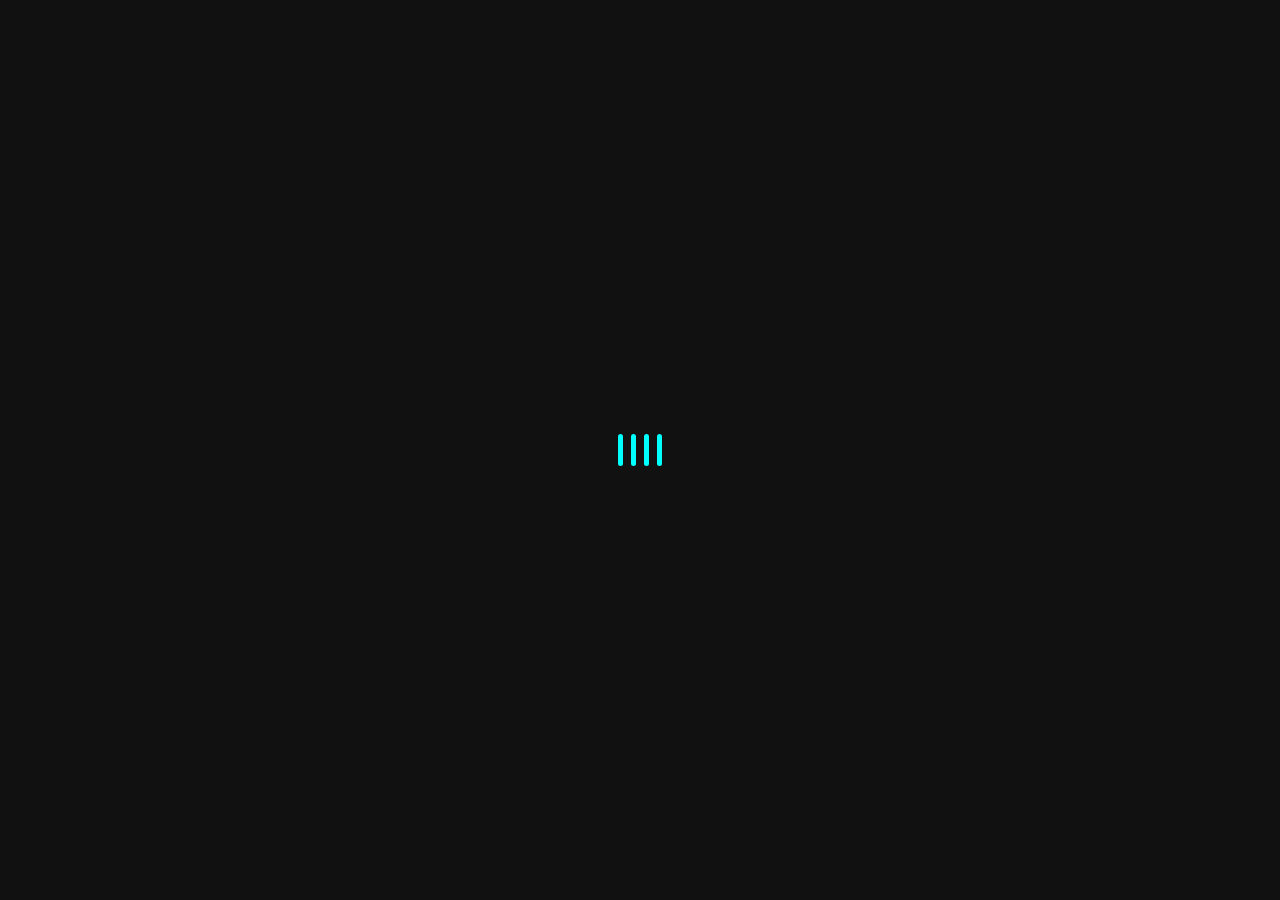
==== index.html @ 69e91d28 "Add files via upload" ====
<!DOCTYPE html>
<html lang="en">
<head>
    <meta charset="UTF-8">
    <meta name="viewport" content="width=device-width, initial-scale=1.0">
     <link rel="shortcut icon" href="images/favicon.png" type="image/x-icon">
    <title>Home Page</title>
    <link rel="stylesheet" href="https://cdnjs.cloudflare.com/ajax/libs/font-awesome/6.5.1/css/all.min.css" integrity="sha512-DTOQO9RWCH3ppGqcWaEA1BIZOC6xxalwEsw9c2QQeAIftl+Vegovlnee1c9QX4TctnWMn13TZye+giMm8e2LwA==" crossorigin="anonymous" referrerpolicy="no-referrer" />
    <link rel="stylesheet" href="style.css">
</head>
<body id="body" >

    <!-- loader -->
    <div class="loader_box">
        <div class="loader A"></div>
        <div class="loader B"></div>
        <div class="loader C"></div>
        <div class="loader D"></div>
    </div>
    

    <div class="main" >
        
        <!-- Navigate & color changer & day and night mode  -->
        <!-- START's HERE -->
        <div class="gear_nav_day">
            <div class="color_changer">
                <i class="fa-solid fa-gear">  </i> 
            </div>
            <div class="color_selector" >
                <p>Color Switcher <i class="fa-solid fa-xmark" id="cross"></i></p>
                <div class="colors" >
                    <i class="fa-solid fa-droplet" style="color: red;" id="red"></i>
                    <i class="fa-solid fa-droplet" style="color: royalblue;" id="royalblue"></i>
                    <i class="fa-solid fa-droplet" style="color: #4d994d;" id="#4d994d"></i>
                    <i class="fa-solid fa-droplet" style="color: #1abeff" id="#1abeff"></i>
                    <i class="fa-solid fa-droplet" style="color: orange;" id="orange"></i>
                    <i class="fa-solid fa-droplet" style="color: green;" id="green"></i>
                    <i class="fa-solid fa-droplet" style="color: #ff5900;" id="#ff5900"></i>
                    <i class="fa-solid fa-droplet" style="color: #ff2ff8;" id="#ff2ff8"></i>
                </div>
            </div>
            
            <div class="side">
                <div class="light_dark_mode" id="color_changer_effect">
                    <div class="dark">
                        <span class="mode_text">Dark</span>
                        <i class="fa-solid fa-toggle-on"></i>
                    </div>
                    <div class="light">
                        <span class="mode_text" >Light</span>
                        <i class="fa-solid fa-toggle-off"></i>
                    </div>
                </div>

                <div class="main_container_bio_nav" >

                    <div class="box same active" id="color_changer_effect" onclick="openCity(event,'home_Tab')"> 
                      <div class="a"> Home</div>
                      <div class="b"><i class="fa-solid fa-house" ></i> </div>
                    </div>

                    <div class="box same" id="color_changer_effect" onclick="openCity(event,'about_Tab')"> 
                        <div class="a">About_Me</div>
                        <div class="b"><i class="fa-solid fa-user"></i></div>
                    </div>

                    <div class="box same" id="color_changer_effect" onclick="openCity(event,'education_Tab')" >
                        <div class="a" >Education</div>
                        <div class="b"><i class="fa-solid fa-graduation-cap"></i></div>
                    </div>

                    <div class="box same" id="color_changer_effect" onclick="openCity(event,'project_Tab')">
                        <div class="a" >Project</div>
                        <div class="b"><i class="fa-solid fa-suitcase"></i></div>
                    </div>

                    <div class="box same" id="color_changer_effect" onclick="openCity(event,'conatct_Tab')">
                        <div class="a" >Contact</div>
                        <div class="b"><i class="fa-regular fa-id-badge"></i></div>
                    </div>

                </div>
            </div>
       </div>
        <!-- End's HERE-->


        <!-- Home page START HERE -->
        <div class="home_page Tab" id="home_Tab">
            <div class="home_container">

                <div class="home_container_photo_border" id="color_changer_effect"> 
                </div>
    
                <div class="home_container_photo">
                    <img src=""  class="images">
                </div>
    
                <div class="home_container_bio">
                    <div class="home_container_bio-text">
                        <p class="p1">Hi <img src="images/hello.jpg" class="hello">,</p> 
                        <span class="name">i'm <span class="name1" id="color_changer_effect_text"> Md Karamat Ali</span>,</span>
                        <p class="p2"> Front-end Developer
                        </p> 
                        <br>
                        <div class="links">
                          <a href="https://www.linkedin.com/in/connectkaramat/" target="_blank"> <i class="fa-brands fa-linkedin"></i></a>
                           
                            <a href="mailto:mdkaramat111@gmail.com" target="_blank"><i class="fa-solid fa-envelope"></i></a>
                            
                            <a href="https://github.com/MdKaramatAli" target="_blank"><i class="fa-brands fa-github"></i></a>
                        </div>
                    </div> 
                </div>    
            </div>
        </div>
        <!-- Home page end's here -->

        <!-- About page START HERE -->

        <div class="About_container Tab"  id="about_Tab">
                
            <div class="inner">
                <div class="resume_inner">Resume</div>
            </div>
            <div class="upper">
                <div class="resume_upper">
                    <p>About <span id="color_changer_effect_text" class="upper_me">Me</span></p>
                </div>
            </div>

           <div class="right_side">
                <div class="photo"> 
                    <img src="images/dark.jpg" alt="">
                </div>

                <div class="about">
                    <p class="p12">About Me </p>
                   
                    <p class="p22"> Hello! Interestingly, I have been a student of Maths in my high school and got introduced to programming in my first year at <span id="color_changer_effect_text" class="upper_me"> Asansol Engineering College.</span>  My interest in coding started back in 2022 during second year of B.tech. Since then, I started learning programming languages & solving problems based on data structure and algorithms. Most importantly <span id="color_changer_effect_text" class="upper_me"> I'm a Problem Solver.</span> 
                        <br>
                        <br>
                    Today, I'm currently pursuing my Bachelors in Information technology <span id="color_changer_effect_text" class="upper_me"> (2021-2025)</span> with <span id="color_changer_effect_text" class="upper_me"> 7.8 GPA aggregate.</span> 
                        
                    Also I've knowledge of Web Development and created some projects on that using HTML, CSS, Javascript and some other cool libraries and frameworks.
                    </p>

                     <!-- cv -->
                    <button class="cv">
                        <a href="https://drive.google.com/file/d/1MH2VeurJg27XdbKVqut6qJffknn7paJu/view?usp=sharing" target="_blank"> Resume </a>
                    </button>
                </div>
           </div>
        </div>  
        <!-- About page end's HERE -->


        <!-- Education PAGE Start here  -->
        <div class="Education_page Tab"  id="education_Tab">
            <div class="education_section">

                <div class="education_section_heading">
                    Education
                </div>

                <div class="education_section_box   Left_to_right " >
                    <div class="box icon" id="color_changer_effect">
                        <i class="fa-solid fa-graduation-cap" ></i>
                    </div>
                
                    <div class="education_year">2021-2025</div>
                    <div class="degree_and_college">
                        <div class="degree_name">Bachelor Degree <span class="gap">-</span></div>
                        <div class="college_name" id="color_changer_effect_text">Asansol Engineering College</div>
                    </div>
                    <div class="education_details">
                        Bachelor in Information Technology
                    </div>
                </div>

                <div class="education_section_box right_to_left">
                    <div class="box icon" id="color_changer_effect">
                        <i class="fa-solid fa-graduation-cap" ></i>
                    </div>
                
                    <div class="education_year">2020</div>
                    <div class="degree_and_college">
                        <div class="degree_name">Higher secondary <span class="gap">-</span></div>
                        <div class="college_name" id="color_changer_effect_text">Asansol North Point School</div>
                    </div>
                </div>

                <div class="education_section_box Left_to_right">
                    <div class="box icon" id="color_changer_effect">
                        <i class="fa-solid fa-graduation-cap" ></i>
                    </div>
                
                    <div class="education_year">2018</div>
                    <div class="degree_and_college">
                        <div class="degree_name">Secondary education <span class="gap">-</span></div>
                        <div class="college_name" id="color_changer_effect_text">St.Thomas High School</div>
                    </div>
                </div>
            </div>

            <div class="break_line" id="color_changer_effect"></div>

            <!-- // skills Section -->
            <div class="skills">

                <div class="skills_head" > My Skills</div>

                <div class="skills_section">

                    <div class="skills_section_box" id="color_changer_effect_border">
                        <div class="skills_section_box_img">
                            <i class="fa-brands fa-html5"></i>
                        </div>
                        <div class="skills_section_box_text">
                            HTML
                        </div>
                    </div>

                    <div class="skills_section_box" id="color_changer_effect_border">
                        <div class="skills_section_box_img">
                            <i class="fa-brands fa-css3-alt"></i>
                        </div>
                        <div class="skills_section_box_text">
                            CSS
                        </div>
                    </div>

                    <div class="skills_section_box" id="color_changer_effect_border">
                        <div class="skills_section_box_img">
                            <i class="fa-brands fa-square-js"></i>
                        </div>
                        <div class="skills_section_box_text">
                            Javascript
                        </div>
                    </div>

                    <div class="skills_section_box" id="color_changer_effect_border">
                        <div class="skills_section_box_img">
                            <i class="fa-brands fa-react"></i>
                        </div>
                        <div class="skills_section_box_text">
                            react
                        </div>
                    </div>

                    <div class="skills_section_box" id="color_changer_effect_border">
                        <div class="skills_section_box_img">
                            <i class="fa-solid fa-database"></i>
                        </div>
                        <div class="skills_section_box_text">
                            MYsql
                        </div>
                    </div>
                    
                    <div class="skills_section_box" id="color_changer_effect_border">
                        <div class="skills_section_box_img">
                            <i class="fa-brands fa-linux"></i>
                        </div>
                        <div class="skills_section_box_text">
                            linux
                        </div>
                    </div>

                    <div class="skills_section_box" id="color_changer_effect_border">
                        <div class="skills_section_box_img">

                        </div>
                        <div class="skills_section_box_text">
                            c++
                        </div>
                    </div>

                    <div class="skills_section_box" id="color_changer_effect_border">
                        <div class="skills_section_box_img">

                        </div>
                        <div class="skills_section_box_text">
                            Java
                        </div>
                    </div>
                
                </div>
            </div>
        </div>
        <!-- Education PAGE end here  -->

        <!-- Project Page Start here   -->
        <div class="project_page Tab"  id="project_Tab">
            <div class="About_container">
                <div class="inner">
                    <div class="resume_inner">Work</div>
                </div>
                <div class="upper">
                    <div class="resume_upper">
                        <p> Project</p>
                    </div>
                </div>
            </div>

            <div class="Project_Section">

                <div class="Project_main_Section">

                    <div class="project" id="color_changer_effect_box_shadow">

                        <div class="project_img"><img src="images/Weather App.png" alt=""></div>
                        
                        <div class="project_img_text">Weather App</div>

                        <div class="text">
                            <a href="https://weather-app-lac-sigma.vercel.app/" target="_blank">
                                <i class="fa-solid fa-globe"></i>
                            </a>
                            <a href="https://github.com/MdKaramatAli/weather-App/tree/main"  target="_blank">
                                <i class="fa-regular fa-file-code"></i>
                            </a>        
                        </div>
                    </div>

                    <div class="project" id="color_changer_effect_box_shadow">

                        <div class="project_img"><img src="images/tic-tak.png" alt=""></div>
                        
                        <div class="project_img_text">Tic Tak Toe</div>

                        <div class="text">
                            <a href="https://tic-tac-toe-beta-rouge.vercel.app/" target="_blank">
                                <i class="fa-solid fa-globe"></i>
                            </a>
                            <a href="https://github.com/MdKaramatAli/Tic_Tac_Toe"  target="_blank">
                                <i class="fa-regular fa-file-code"></i>
                            </a>        
                        </div>
                    </div>

                    <div class="project" id="color_changer_effect_box_shadow">

                        <div class="project_img"><img src="images/cal.png" alt=""></div>
                        <div class="project_img_text">Basic Calculator</div>

                        <div class="text">
                            <a href="https://basic-calculator-livid.vercel.app/" target="_blank">
                                <i class="fa-solid fa-globe"></i>
                            </a>
                            <a href="https://github.com/MdKaramatAli/Basic-Calculator.git"  target="_blank">
                                <i class="fa-regular fa-file-code"></i>
                            </a>        
                        </div>
                    </div>

                    <div class="project" id="color_changer_effect_box_shadow">

                        <div class="project_img"><img src="images/insta_story.png" alt=""></div>
                        <div class="project_img_text">Instagram Story</div>

                        <div class="text">
                            <a href="https://insta-story-orpin.vercel.app//" target="_blank">
                                <i class="fa-solid fa-globe"></i>
                            </a>
                            <a href="https://github.com/MdKaramatAli/Insta_story.git"  target="_blank">
                                <i class="fa-regular fa-file-code"></i>
                            </a>        
                        </div>
                    </div>
                
                    <div class="project" id="color_changer_effect_box_shadow">

                        <div class="project_img"><img src="images/bubble.png" alt=""></div>
                        <div class="project_img_text">Bubble game</div>

                        <div class="text">
                            <a href="https://bubble-game-brown.vercel.app/" target="_blank">
                                <i class="fa-solid fa-globe"></i>
                            </a>
                            <a href="https://github.com/MdKaramatAli/Bubble_game.git" target="_blank">
                                <i class="fa-regular fa-file-code"></i>
                            </a>        
                        </div>
                    </div>
                    
                    <div class="project" id="color_changer_effect_box_shadow">

                        <div class="project_img"><img src="images/netflix.png" alt=""></div>
                        <div class="project_img_text">Netflix UI clone</div>
                        <div class="text">
                        
                            <a href="https://netflix-clone-liart-delta.vercel.app/" target="_blank">
                                <i class="fa-solid fa-globe"></i>
                            </a>
                            <a href="https://github.com/MdKaramatAli/Netflix_clone.git"  target="_blank">
                                <i class="fa-regular fa-file-code"></i>
                            </a>        
                        </div>
                    </div>
                
                </div>
            </div>
        </div>
        <!-- Project Page end here   -->

        <!--  Contact Page Start here   -->
       <div class="conatct_page Tab"  id="conatct_Tab">
            <div class="About_container">
                <div class="upper">
                    <p> Contact </p>
                </div>
            </div>
            
            <div class="contact_section"> </div>
       </div>
       <!--  Contact Page end here   -->



    </div>

    
</body>
</html>
<script src="script.js">
</script>
---- style.css ----
*{
    margin: 0;
    padding: 0;
    box-sizing: border-box;
    font-family: Arial, Helvetica, sans-serif;
}
body, html{
    width: 100%;
    height: 100vh;
}

::-webkit-scrollbar{
    display: none;
}

/*  start hear */
/* per loader */
.loader_box{
    width: 100%;
    height: 100%;
    background-color: inherit;
    display: flex;
    justify-content: center;
    align-items: center;
    gap: .5rem;
    position: fixed;
    z-index: 1000;
    top: 50%;
    left: 50%;
    transform: translate(-50%,-50%);
}

.loader {
    width: .3rem;
    height: 2rem;
    border-radius: 3rem;
    background-color: Aqua;
}
.A{
    animation: load linear infinite .5s ;
}
.B{
    animation: load  linear infinite .7s;
}
.C{
    animation: load  linear infinite  .9s ;
}
.D{
    animation: load  linear infinite 1.2s;
}
@keyframes load {
    0%{
        transform: scaleY(0);
    }
    50%{
        transform: scaleY(1);
    }
    100%{
        transform: scale(.1);
    }
}

/*  Navigate & color changer & day and night mode */

.gear_nav_day{
    position: absolute;
    z-index: 1000;
}
/* gear */
.fa-gear{
    color: #000;
    animation: rotate 2s linear infinite ;
}
@keyframes rotate {
    100%{
        transform: rotate(1turn);
    }
}
/* color sector */
.color_selector {
    width: 180px;
    height: auto;
    background-color: #fff;
    padding:  0rem 1rem;
    position: fixed;
    top: 28%;
    left: 0%;
    display: none;
}
.color_selector p{
    color: #000;
    font-size: 1.1rem;
    padding: .8rem 0;
}
.color_selector i {
    font-size: 1.7rem;
    padding: 0 .8rem .5rem 0;
    cursor: pointer;
}
#cross {
    color: black;
    padding: .3rem;
    font-size: 1.2rem;
    margin-left: .2rem;
    background-color: whitesmoke;
    cursor: pointer;
}

/* dark and light mode */
.light{
   display: none;
}
.light_dark_mode i {
    padding: 0 .2rem ;
    font-size: 1.3rem;
    color: #fff;    
}  
/* nav barr */
.box .a{
    font-size: 1.2rem;
    text-decoration: none;
    color: #fff;
}
.box .b{
    color: #fff;
    font-size: 1.2rem;
} 
.active {
    border: .24rem solid #fff ;
}
/* end's here */

/* Main  */
.main{
    display: none;
}
img{
    width: 100%;
    height: 100%;
}

/* Home_page Start  */
/* links */
.hello {
    animation: hello  3s  infinite linear;
  
}
@keyframes hello {
    0%{
       transform: rotate(0deg);
    }
    25%{
        transform: rotate(-15deg);
    }
    50% {
        transform: rotate(0deg);
    }
    75% {
        transform: rotate(15deg);
    }
    100% {
        transform: rotate(0deg);
    }
}
.links i {
    background-color: #999;
    padding: .8rem ;
    margin-right:  1.5rem;
    border-radius: 50%;
    font-size: 1.8rem;
    color:black
}
.links i:hover {
    background-color: orange;
    cursor: pointer;
}
/* Home_page end  */


/* About_page Start  */
.About_container {
    position: relative;
    width: 100%;
}
.photo {
    width: 22rem;
    height: 23rem;
    margin: 1rem 3rem;
    border-radius: 1.1rem;
    overflow: hidden;
    position: relative;
    box-shadow: 0 0 1rem #000;
}  
.about.p_1{
    text-transform: capitalize;
    font-size: 1.8rem;
    text-decoration: underline;
    padding: .8rem 0;
}
/* CV */
.cv {
    border: 5px solid transparent;
    background: linear-gradient(rgb(188, 202, 220), rgb(209, 199, 199)) padding-box, linear-gradient(to right, rgb(22, 108, 237), rgb(173, 79, 220)) border-box;
    border-radius: 3rem;
    padding: .8rem 2.5rem;
    margin: 2rem auto;
    display: flex;
}
.cv a {
    font-size: 1.6rem;
    text-decoration: none;
    color: #000;
    font-weight: 600;
}
.cv:hover {
    background: linear-gradient(rgb(188, 202, 220), rgb(209, 199, 199)) padding-box, linear-gradient(to left, rgb(22, 108, 237), rgb(173, 79, 220)) border-box;
}
/* About Page End  */


/* Education Page Start here  */
.break_line{
    width: 100%;
    height: .1rem;
    background-color: orange;
}
.skills_section :hover{
    transform: scale(1.1);
    transition: .3s;
}
/* Education Page end here  */

/* Project Page Start here  */
   .project:hover{
    .project_img, .project_img_text{
    
        display: none;
    }
    .text{
        display: flex;
        justify-content: space-evenly;
        align-items: center;
        background-color: rgba(255, 166, 0, 0.8);
        font-size: 2rem;
    }
    i{
        color: initial;
    }
}
.project_img {
    width: 100%;
    height: 90%;
}
.text {
    height: 100%;
    display: none;
}
.project {
    box-shadow: 0 0 10px orange;
    position: relative;
}
.project_img_text {
    position: absolute;
    background-color: #555;
    width: 100%;
    bottom: 0%;
    padding: .2rem 1rem;
    text-align:center;
    font-size: 1.2rem;
    font-weight: 600;
}
/* Project Page end here  */

/* Contact Page Start here  */

/* Contact Page end here  */




#about_Tab, #education_Tab, #project_Tab, #conatct_Tab {
    display: none;
} 

@media screen and (min-width: 1025px) {
    /* this is nav, day & night, colors */
    /* start here */

    /* gear */
    .color_changer {
        font-size: 1.6rem;
        position: fixed;
        top: 30%;
        left: -1%;
        color: black;
        background-color: #fff;
        padding: 1rem;
        padding-left: 1.3rem; 
        border-top-right-radius: 1rem;
        border-bottom-right-radius: 1rem; 
        cursor: pointer;  
        z-index: 10;
    }
    /* day and night mode */
    .light_dark_mode{
        position: fixed;
        top: 4%;
        right: 3%;
        cursor: pointer;
        padding: .5rem;
        border-radius:  1rem  3rem;
        background-color: inherit;
        background-color: orange;
    }
    .mode_text{
        font-size: 1rem;
        color: #fff;
    } 
    /* NAV Bar */
    .main_container_bio_nav {
        width: 8rem;
        display: flex;
        align-items:end;
        flex-direction:  column;
        position: fixed;
        top: 28%;
        right: 3%;
        gap: 2rem;
    }
    .box {
        width: 3rem;
        height: 3rem;
        background-color:orange;
        border-radius: 3rem;
        display: flex;
        justify-content: center;
        align-items: center;
    }
    .box .a {
        display: none;
    }
    .main_container_bio_nav .box:hover{
        width: 8rem;
        border-radius: 30px;
        cursor: pointer;
        overflow: hidden;
        transition: .8s ;
        justify-content:space-evenly;
        .box,.a{
            display: block;
            transition-delay: 1s ;
        }
    } 
    /* Ends here */
     
    

    /* HoME PAGE START- HERE */
    .home_container{
        height:100vh;
        width: 100%;
        background-color: transparent;
        display: flex;
        justify-content: space-between;
        align-items: center;
        position: relative;
    }
    .home_container_photo_border {
        width: 18rem;
        height: 100%;
        position: absolute;
        display: flex;
        justify-content: center;
        align-items: center;
        background-color: orange;
    }
    .home_container_photo {
        width:  25rem;
        height: 25rem;
        margin-left: 5rem;
        border-radius: 50%;
        overflow: hidden;
        position: relative;
        box-shadow: 0 0 1rem #000;
    }
    .home_container_bio{
       width: 65%;
        height: 90%;
        text-transform: capitalize;
        display: flex;
        justify-content: center;
        align-items: center;
    } 
    .home_container_bio-text  {
        margin-right: 8rem;
        padding: 0 2rem ;
        font-weight: 600;
    }
    .p1{
        font-size: 2.5rem;
        line-height: 4rem;
    }
    .hello {
        width: 3rem;
        height: 3rem;
        margin: 0 .3rem -.4rem;
    }
    .name{
        font-size: 3.2rem;
        line-height: 4rem;
    }
    .name1{
        color: orange;
        font-weight: 600;
    }
    .p2{
        font-size: 2rem;
        font-weight: 600;
        text-transform: none;
        line-height: 4rem;
    }
    /* HoME PAGE END- HERE */

    /* About PAGE Start HERE */
   
    .inner{
        width: 100%;
        display: flex;
        justify-content: center;
        align-items: center;
        top: .8rem;
    }
    .resume_inner{
        font-size: 6rem;
        font-weight: 900;
        text-transform: uppercase;
        padding: 2rem 0;
        opacity: .12;
        letter-spacing: .3rem;
    }
    .upper{
        position: absolute;
        width: 100%;
        display: flex;
        justify-content: center;
        top: 4rem;
        letter-spacing: .2rem;
    }
    .upper p{
        font-size: 3.2rem;
        font-weight: 900;
        text-transform: uppercase;
    }
    .upper_me{
        color: orange;
    }

    .right_side {
        display: flex;
        justify-content:center;
        align-items: center;
    }
    .about{
        width: 48%;
        margin: auto 1.5rem;
        padding: 5rem 0 0;
    }
    .p12 {
        font-size: 1.8rem;
        text-decoration:  solid underline;
        margin: 1rem auto;
        line-height: 1.8rem;
    }
    .p22 {
        font-size: 1.2rem;
        line-height: 1.8rem;
    }
    /* About PAGE END HERE */


    /* Education PAGE Start here */
    .education_section_heading{
        font-size: 3.2rem;
        font-weight: 700;
        text-align: center;
        text-transform: uppercase;
        margin: 3rem auto 5rem;
    }
    .education_section_box{
        border-left: .2rem solid rgb(243, 221, 221);
        width: 50%;
        font-weight: 600;
        margin: 5rem auto;
        position: relative;
        padding-left: 3rem;
        line-height: 1.5rem;
    }
    .icon{
        position: absolute;
        top: -1.8rem;
        left: -1.5rem;
    }
    .education_year{
        padding: .1rem 1.2rem;
        position: absolute;
        border-radius: 3rem;
        background-color: #0992e8;
        display: inline-block;
        margin-top: -1rem;
        font-size: 1.1rem;
    }
    .degree_and_college{
        display: flex;
        padding-top: 1.2rem;
    }
    .degree_name{
        font-size: 1.2rem;
        font-weight: 700;
    }
    .gap{
        padding: 0rem  .5rem ;
    }
    .college_name{
        font-size: 1.1rem;
        font-weight: 600;
    }
    .education_details{
        font: 1rem;
        font-weight: 500;
        padding: .5rem 0 ;
    }


    /* Skills_section  */

    .skills{
        padding: 0 0 5rem;
    }
    .skills_head{
        font-size: 3rem;
        font-weight: 600;
        text-transform: capitalize;
        margin: 3rem  auto;
        text-align: center;
    }
    .skills_section{
        max-width: 62rem;
        padding: 1.5rem  5rem;
        margin: auto ;
        display: grid;
        grid-template-columns: repeat(2,1fr);
    }
    .skills_section_box{
        max-width: 22rem;
        height: 3rem;
        border-bottom: 4px solid orange;
        display: flex;
        justify-content: center;
        align-items: center;
        margin-bottom: 1rem;
        font-size: 1.1rem;
        font-weight: 600;
        text-transform: uppercase;
    } 
    .skills_section_box i{
        font-size: 1.4rem;
        padding-right: .5rem;
    }
    /* Education PAGE end here */

    /* Project Page Start here  */
        /* Project_section */
    .input-field {
        width: 80%;
        padding: .5rem .8rem;
        font-size: 1.1;
        margin: 2rem auto;
        border: none;
        border-bottom: 3px solid #000;
        color: #000;
        font-size: 1rem;
    }

    .Project_Section{
        padding-bottom: 5rem;
    }
    .Project_tag{
        text-align: center;
        text-transform:capitalize;
        font-size: 1.5rem;
        padding-bottom: 3rem ;
    }
    .Project_main_Section{
        width: 60rem;
        margin:  auto;
        display: grid;
        grid-template-columns: repeat(3,1fr);
        gap: .5rem;
    }
    .project{
        width: 19rem;
        height: 12rem;
        background-color: rgba(255, 0, 0, 0.6);
        margin: .8rem auto;
        border-radius: 1rem;
        overflow: hidden;
    }
    /* Project Page end here  */ 
    

    /* Contact Page Start here  */

    /* Contact Page end here  */
}



@media screen and (max-width: 1024px) {
    /* this is nav, day & night, colors */

    /* start here */
    /* gear */
    .color_changer {
        font-size: 1.6rem;
        position: fixed;
        top: 30%;
        left: -1%;
        color: black;
        background-color: #fff;
        padding: 1rem;
        padding-left: 1.1rem;
        border-top-right-radius: 1rem;
        border-bottom-right-radius: 1rem; 
        cursor: pointer;  
        z-index: 10;
    }
    .side {
        background-color: #333;
        width:100%;
        position: fixed;
        top: 0%;
        padding: 2.2rem 0;
    }
    /* day & night  */
    .light_dark_mode{
        position: fixed;
        top: 1.2rem;
        right: 3%;
        cursor: pointer;
        padding: .5rem;
        border-radius:  1rem  3rem;
        background-color: inherit;
        background-color: orange;
    }
    .mode_text{
        font-size: 1rem;
        color: #fff;
    } 
    /* NAV Bar */
    .main_container_bio_nav{
        display: flex;
        align-items:center;
        justify-content: center;
        flex-direction:  row;
        position: fixed;
        top: .8rem;
        gap: 2rem;
        right: calc(100% - 65%);
    }
    .box{
        width: 3rem;
        height: 3rem;
        background-color:orange;
        border-radius: 3rem;
        display: flex;
        justify-content: center;
        align-items: center;
    }
    .box .a {
        display: none;
    }
    /* Ends here */
     
    

    /* HoME PAGE START- HERE */
    
    .home_container{
        height: 100vh;
        width: 100%;
        background-color: transparent;
        display: flex;
        justify-content: space-between;
        align-items: center;
        position: relative;
    }
    .home_container_photo
    {
        width: 23rem;
        height: 23rem;
        margin-left: 2rem;
        border-radius: 50%;
        overflow: hidden;
        position: relative;
        box-shadow: 0 0 1rem #000;
        top: -1%;
    }
    .home_container_photo_border
    {
        width: 20%;
        height: 100%;
        position: absolute;
        display: flex;
        justify-content: center;
        align-items: center;
        background-color: orange;
    }
    .home_container_bio{
        width: 63%;
        height: 90%;
        display: flex;
        justify-content: space-evenly;
        align-items: center;
        text-transform: capitalize;
    }
    .home_container_bio-text  {
        padding: 2rem;
        font-weight: 600;
    }
    .p1{
        font-size: 1.8rem;
        line-height: 3rem;
        font-weight: 700;
    }
    .hello {
        width: 2.5rem;
        height: 2.5rem;
        margin: 0 .3rem -.4rem;
    }
    .name{
        font-size: 2.2rem;
        line-height: 4rem;
    }
    .name1{
        color: orange;
        font-weight: 600;
        font-size: 2.2rem;
    }
    .p2{
        line-height: 2rem;
        font-size: 1.2rem;
        font-weight: 600;
    }
    
    /* HoME PAGE END- HERE */   


    /* About PAGE Start- HERE */ 
      
    .inner{
        width: 100%;
        display: flex;
        justify-content: center;
        align-items: center;
    }
    .resume_inner{
        font-size: 5rem;
        font-weight: 900;
        text-transform: uppercase;
        padding: 1rem 0;
        letter-spacing: .5rem;
        opacity: .12;
        margin-top: 2rem;
    }
    .upper{
        width: 100%;
        display: flex;
        justify-content: center;
        position: absolute;
        top: 4.5rem;
    }
    .upper p{
        font-size: 3rem;
        font-weight: 800;
        text-transform: uppercase;
    }
    .upper_me{
        color: orange;
    }

    .right_side {
        display: flex;
        justify-content:center;
        align-items: center;
        flex-direction: column;
        margin-top: 2rem;

    }
    .about{
        width: 75%;
        margin: auto 1.5rem;
        padding: 3rem 0 2rem;
    }

    .p12 {
        font-size: 1.8rem;
        text-decoration:  solid underline;
        margin: 1rem auto;
        line-height: 1.8rem;
    }
    .p22 {
        font-size: 1.2rem;
        line-height: 1.8rem;
    }  
    /* About PAGE END- HERE */   

    /* Education PAGE Start here */
        /* Education_section */
    .education_section_heading{
        font-size: 2.8rem;
        font-weight: 700;
        text-align: center;
        text-transform: uppercase;
        margin: 6rem auto 5rem;
    }
    .education_section_box{
        border-left: .2rem solid rgb(243, 221, 221);
        width: 65%;
        font-weight: 600;
        margin: 5rem auto;
        position: relative;
        padding-left: 3rem;
        line-height: 1.5rem;
    }
    .icon{
        position: absolute;
        top: -1.8rem;
        left: -1.5rem;
    }
    .education_year{
        padding: .1rem 1.2rem;
        position: absolute;
        border-radius: 3rem;
        background-color: #0992e8;
        display: inline-block;
        margin-top: -1rem;
        font-size: 1.1rem;
    }
    .degree_and_college{
        display: flex;
        padding-top: 1.2rem;
    }
    .degree_name{
        font-size: 1.2rem;
        font-weight: 700;
    }
    .gap{
        padding: 0rem  .5rem ;
    }
    .college_name{
        font-size: 1.1rem;
        font-weight: 600;
    }
    .education_details{
        font: 1rem;
        font-weight: 500;
        padding: .5rem 0 ;
    }

    /* Skills_section  */

    .skills_head{
        font-size: 2.8rem;
        font-weight: 600;
        text-transform: capitalize;
        margin: 3rem  auto;
        text-align: center;
    }
    .skills_section{
        max-width: 47rem;
        padding: 1.5rem  5rem;
        margin: auto;
        display: grid;
        grid-template-columns: repeat(2,1fr);
    }

    .skills_section_box{
        max-width: 18rem;
        height: 3rem;
        border-bottom: 4px solid orange;
        display: flex;
        justify-content: center;
        align-items: center;
        margin-bottom: 1rem;
        font-size: 1.1rem;
        font-weight: 600;
        text-transform: uppercase;
    } 
    .skills_section_box i{
        font-size: 1.4rem;
        padding-right: .5rem;
    }
    /* Education PAGE end here */

    /* Project Page Start here  */
    .Project_Section{
        padding-bottom: 5rem;
    }
    .Project_tag{
        text-align: center;
        text-transform:capitalize;
        font-size: 1.5rem;
        padding-bottom: 3rem ;
    }
    .Project_main_Section{
        width: 45rem;
        margin:  5rem auto ;
        display: grid;
        grid-template-columns: repeat(2,1fr);
        gap: .5rem;
    }
    .project{
        width: 19rem;
        height: 12rem;
        margin: .8rem auto;
        border-radius: 1rem;
        overflow: hidden;
    }
    /* Project Page end here  */

    /* Contact Page Start here  */

    /* Contact Page end here  */


}
@media screen and (max-width:768px) {
    /* this is nav, day & night, colors */

    /* start here */
    /* gear */
    .color_changer {
        padding: .5rem .45rem .5rem ;
    }
    .side{
        padding: 1.7rem 0;
    }
    /* day & night  */
    .light_dark_mode{
        width: 2.2rem;
        height: 2.2rem;
        border-radius: 3rem;
        display: flex;
        justify-content: center;
        align-items: center;
        top: .8rem;
    }
    .mode_text{
        display: none;
    } 
    /* NAV Bar */
    .main_container_bio_nav{
        gap: 1rem;
    } 
    .box {
        width: 2.2rem;
        height: 2.2rem;
    } 
    /* Ends here */
     
    

    /* HoME PAGE START- HERE */

    .home_container{
        height: auto;
        width: 100%;
        display: inline-block;
        flex-direction:row-reverse;
        position: relative;
        background-color: transparent;

    }
    .home_container_photo_border
    {
        width: 50%;
        height: 32rem;
        border-bottom-right-radius: 2rem;
        position: absolute;
        display: flex;
        justify-content: center;
        align-items: center;
    }
    .home_container_photo
    {
        width: 22rem;
        height: 22rem;
        margin: 6rem auto  3rem;
        border-radius: 50%;
        overflow: hidden;
        position: relative;
        box-shadow: 0 0 1rem #000;
    }
    
    .home_container_bio{
        width: auto;
        text-transform: capitalize;
        position: relative;
    }
    .home_container_bio-text  {
        padding: 2rem;
        font-weight: 600;
    }
    .p1{
        font-size: 1.3rem;
        line-height: 3rem;
    }
    .hello {
        width: 2.2rem;
        height: 1.8rem;
        margin: 0 .3rem -.4rem;
    }
    .name{
        font-size: 1.9rem;
        line-height: 4rem;
    }
    .name1{
        color: orange;
        font-weight: 600;
        font-size: 1.9rem;
    }
    .p2{
        line-height: 1.6rem;
        font-size: 1.1rem;
    }
    /* HoME PAGE end here */


    /* About PAGE Start here */
    .resume_inner{
        font-size: 3.8rem;
    }
    .upper{
        top: 4rem;
    }
    .upper p{
        font-size: 2.5rem;
    }
    .about{
        width: 80%;
    }
    /* About PAGE end here */


    /* Education PAGE Start here */
        /* Education_section */
    .education_section{
        margin-bottom: 5rem;
    }
    .education_section_box{
        width: 90%;
        margin: 5rem  3rem 0;
        padding-left: 1.3rem;
    }
    .icon{
        top: -1.2rem;
        left: -1.2rem;
    }

    /* Skills_section  */
    .skills_head{
        font-size: 2.4rem;
    }
    .skills_section{
        width: auto;
        display: flex;
        flex-direction: column;
        justify-content: center;
        align-items: center;
    }
    .skills_section_box{
        width: 18rem;
    }    
    /* Education PAGE end here */

    /* Project Page Start here  */
    .Project_main_Section{
        width: auto;
        grid-template-columns: repeat(1,1fr);
    }
    /* Project Page end here  */


    /* Contact Page Start here  */

    /* Contact Page end here  */
}
@media screen and (max-width:550px) {

    /* Education Page Start here  */
    
    .education_section_heading{
        margin: 5rem auto 3rem;

    }
    .education_section_box{
        margin: 4rem  2.5rem 0;
    }
    .degree_and_college{
        display: inline-block;
    }
    .degree_name{
        font-size: 1.2rem;
        font-weight: 700;
    }    
    /* Education Page end  here  */
}
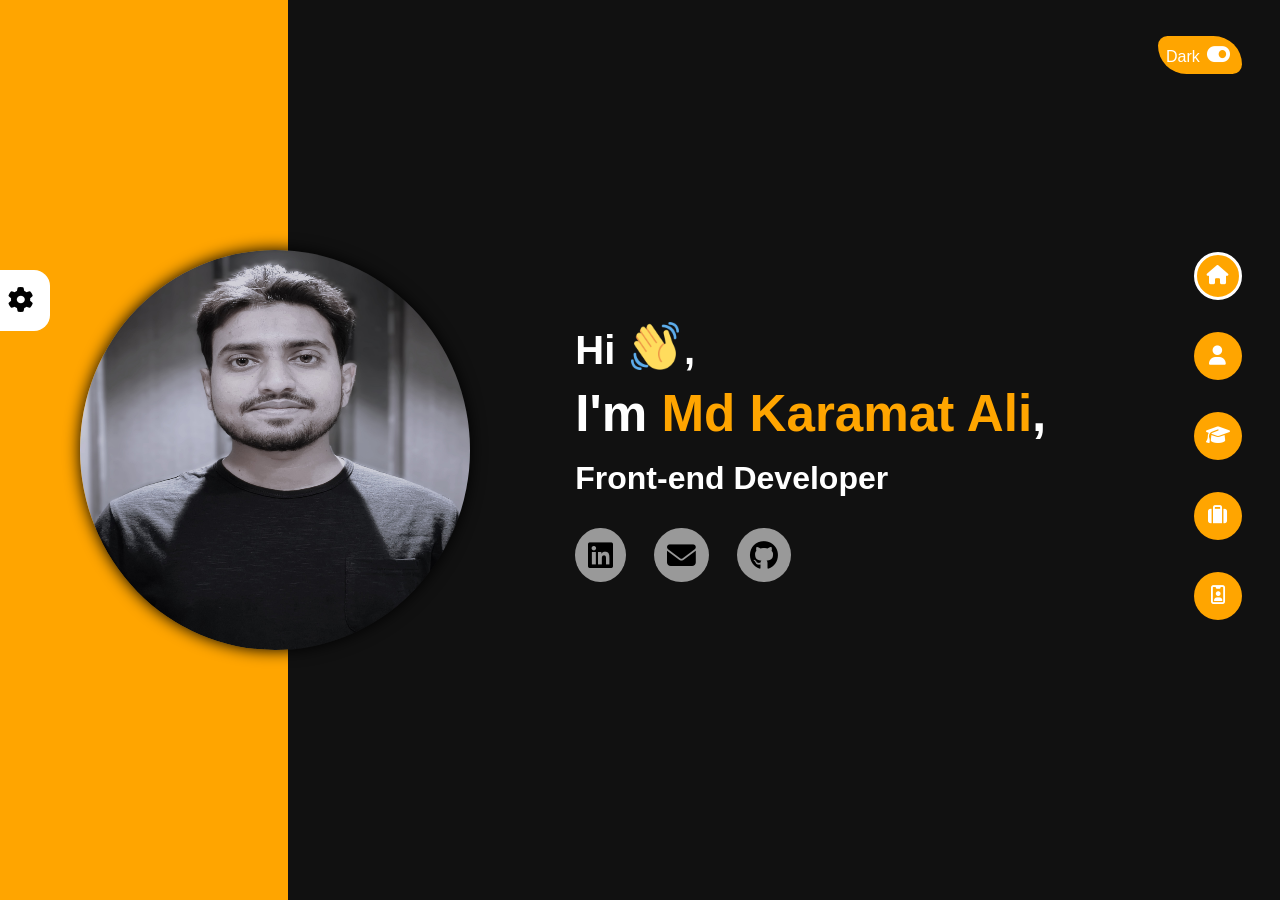
==== commit df7a10ba: "Update index.html" ====
--- a/index.html
+++ b/index.html
@@ -4,7 +4,7 @@
     <meta charset="UTF-8">
     <meta name="viewport" content="width=device-width, initial-scale=1.0">
      <link rel="shortcut icon" href="images/favicon.png" type="image/x-icon">
-    <title>Home Page</title>
+    <title>Portfolio</title>
     <link rel="stylesheet" href="https://cdnjs.cloudflare.com/ajax/libs/font-awesome/6.5.1/css/all.min.css" integrity="sha512-DTOQO9RWCH3ppGqcWaEA1BIZOC6xxalwEsw9c2QQeAIftl+Vegovlnee1c9QX4TctnWMn13TZye+giMm8e2LwA==" crossorigin="anonymous" referrerpolicy="no-referrer" />
     <link rel="stylesheet" href="style.css">
 </head>
@@ -117,8 +117,8 @@
         </div>
         <!-- Home page end's here -->
 
+
         <!-- About page START HERE -->
-
         <div class="About_container Tab"  id="about_Tab">
                 
             <div class="inner">
@@ -148,7 +148,7 @@
 
                      <!-- cv -->
                     <button class="cv">
-                        <a href="https://drive.google.com/file/d/1MH2VeurJg27XdbKVqut6qJffknn7paJu/view?usp=sharing" target="_blank"> Resume </a>
+                        <a href="https://drive.google.com/file/d/1icMlCg1g0TPUuH7N69KD2RyDFSGsaP7Y/view?usp=sharing" target="_blank"> Resume </a>
                     </button>
                 </div>
            </div>
@@ -289,6 +289,7 @@
             </div>
         </div>
         <!-- Education PAGE end here  -->
+
 
         <!-- Project Page Start here   -->
         <div class="project_page Tab"  id="project_Tab">
@@ -404,22 +405,75 @@
         </div>
         <!-- Project Page end here   -->
 
+
         <!--  Contact Page Start here   -->
        <div class="conatct_page Tab"  id="conatct_Tab">
-            <div class="About_container">
-                <div class="upper">
-                    <p> Contact </p>
-                </div>
-            </div>
-            
-            <div class="contact_section"> </div>
+            <div class="upper">
+                <div class="resume_upper">
+                    <p>Contact</p>
+                </div>
+            </div>
+
+            <div class="contacts">
+                <div class="contact">
+                    <div class="contact_section_text">
+                        <div class="text_heading">
+                           Let's make something great together
+                        </div>
+                       <div id="link">
+                            <div class="links">
+                                <a href="https://www.linkedin.com/in/connectkaramat/" target="_blank"> <i class="fa-brands fa-linkedin"></i></a>
+                                
+                                <a href="mailto:mdkaramat111@gmail.com" target="_blank"><i class="fa-solid fa-envelope"></i></a>
+                                
+                                <a href="https://github.com/MdKaramatAli" target="_blank"><i class="fa-brands fa-github"></i></a>
+                            </div>
+                       </div>
+    
+                    </div>
+    
+                    <div class="contact_section_form">
+                        <div class="form_heading">Get in touch </div>
+
+                        <form action="https://api.web3forms.com/submit" id="form" method="POST" >
+
+                            <input type="hidden" name="access_key" value="0ace6b56-1f3d-47f7-81a0-f45b006d7c07">
+
+                            <label for="">Name: </label> <br>
+                            <input type="text" name="name" id="input" placeholder="Full Name" required> <br>
+    
+                            <label for="">Email: </label> <br>
+                            <input type="email" name="email" id="input" placeholder="abcdef@gmai.com" required> <br>
+    
+                            <label for="">Subject: </label> <br>
+                            <input type="text"  id="input" placeholder="Subject" required> <br>
+    
+                            <label for="">Message: </label> <br>
+                            <textarea name="message" rows="5" cols="40" placeholder="Message..."> </textarea>
+    
+                           <div class="button">
+                                <button  type="submit" id="submit">Submit</button>
+                           </div>
+                        
+                        </form>
+                    </div>
+
+
+                    <div id="link_2">
+                        <div class="links">
+                            <a href="https://www.linkedin.com/in/connectkaramat/" target="_blank"> <i class="fa-brands fa-linkedin"></i></a>
+                            
+                            <a href="mailto:mdkaramat111@gmail.com" target="_blank"><i class="fa-solid fa-envelope"></i></a>
+                            
+                            <a href="https://github.com/MdKaramatAli" target="_blank"><i class="fa-brands fa-github"></i></a>
+                        </div>
+                   </div>
+
+               </div>  
+           </div> 
        </div>
        <!--  Contact Page end here   -->
-
-
-
     </div>
-
     
 </body>
 </html>
--- a/style.css
+++ b/style.css
@@ -125,9 +125,6 @@
     color: #fff;
     font-size: 1.2rem;
 } 
-.active {
-    border: .24rem solid #fff ;
-}
 /* end's here */
 
 /* Main  */
@@ -271,16 +268,97 @@
 }
 /* Project Page end here  */
 
+
 /* Contact Page Start here  */
-
+.contacts {
+    display: flex;
+    justify-content: center;
+    align-items: center;
+}
+.contact {
+    display: flex;
+    justify-content: space-evenly;
+    align-items: center;
+    margin: 11rem 0 3rem;
+    background-color: rgba(0, 200, 255, 0.5);
+    height: auto;
+    border-radius: 1.2rem;
+}
+.contact_section_text{
+    padding: 2rem ;
+    text-align: center;
+}
+.text_heading {
+    text-transform: capitalize;
+    font-weight: 700;
+    line-height: 2.5rem;
+}
+#link {
+   margin-left: 5rem;
+}
+.contact_section_form {
+    background-color:#ffffffe6;
+    border-radius: 1rem;
+    color: #000;
+}
+.form_heading {
+    font-size: 1.5rem;
+    text-decoration:underline;
+    text-transform: capitalize;
+    text-align: center;
+    padding: 1rem;
+    font-weight: 600;
+}
+input {
+    border: none;
+    margin: .3rem 0 .8rem 3rem;
+    padding: .5rem 1rem ;
+    font-size: .9rem;
+    border-bottom: 2px solid #fff;
+    box-shadow: 1px 1px 1px #999;
+} 
+input:focus {
+    outline: none;
+    border-bottom: 2px solid #03a3f9;
+}
+textarea {
+    margin:.3rem 0 .8rem 3rem;
+    padding: 10px;
+    border-radius: 5px;
+    box-shadow: 1px 1px 1px #999;
+}
+textarea:focus {
+    outline: none;
+}
+.button {
+   text-align: center;
+}
+button{
+    border: none;
+}
+#submit {
+    padding: .5rem 1.5rem;
+    font-size: 1.2rem;
+    font-weight: 600;
+    border: none;
+    border-radius: 3rem;
+    background-color: rgba(0, 200, 255, 0.5);
+    cursor: pointer;
+}
+#submit:hover {
+    background-color: rgba(0, 200, 255, 1);
+} 
 /* Contact Page end here  */
 
 
 
-
+/* all tab are none accept home page  */
 #about_Tab, #education_Tab, #project_Tab, #conatct_Tab {
     display: none;
 } 
+
+
+ 
 
 @media screen and (min-width: 1025px) {
     /* this is nav, day & night, colors */
@@ -339,6 +417,9 @@
     .box .a {
         display: none;
     }
+    .active {
+        border: .24rem solid ;
+    }
     .main_container_bio_nav .box:hover{
         width: 8rem;
         border-radius: 30px;
@@ -351,6 +432,7 @@
             transition-delay: 1s ;
         }
     } 
+
     /* Ends here */
      
     
@@ -568,8 +650,8 @@
     }
     /* Education PAGE end here */
 
+    
     /* Project Page Start here  */
-        /* Project_section */
     .input-field {
         width: 80%;
         padding: .5rem .8rem;
@@ -606,11 +688,41 @@
         overflow: hidden;
     }
     /* Project Page end here  */ 
+
+
+    /* Contact Page Start here  */
+   
+    .contact {
+    width: 58rem;
+    }
     
-
-    /* Contact Page Start here  */
-
+    .text_heading {
+        font-size: 2.5rem;
+        margin: 2rem 0;
+    }
+    .contact_section_form {
+        width: 38rem;
+        height: 30rem;
+        margin:  2rem ;
+    }
+    #form {
+        padding: 0 1.2rem;
+        font-size: 1rem;
+    }
+    #input {
+        width: 17rem;
+    } 
+    textarea {
+        width: 17rem;
+    }
+     
+    #link_2 {
+        display: none;
+    }
     /* Contact Page end here  */
+
+
+
 }
 
 
@@ -679,6 +791,9 @@
     .box .a {
         display: none;
     }
+    .active {
+        border: .24rem solid #fff !important ;
+    }
     /* Ends here */
      
     
@@ -770,14 +885,14 @@
         padding: 1rem 0;
         letter-spacing: .5rem;
         opacity: .12;
-        margin-top: 2rem;
+        margin-top: 4rem;
     }
     .upper{
         width: 100%;
         display: flex;
         justify-content: center;
         position: absolute;
-        top: 4.5rem;
+        top: 6.4rem;
     }
     .upper p{
         font-size: 3rem;
@@ -787,14 +902,12 @@
     .upper_me{
         color: orange;
     }
-
     .right_side {
         display: flex;
         justify-content:center;
         align-items: center;
         flex-direction: column;
-        margin-top: 2rem;
-
+        margin-top: 1rem;
     }
     .about{
         width: 75%;
@@ -821,7 +934,7 @@
         font-weight: 700;
         text-align: center;
         text-transform: uppercase;
-        margin: 6rem auto 5rem;
+        margin: 6.5rem auto 5rem;
     }
     .education_section_box{
         border-left: .2rem solid rgb(243, 221, 221);
@@ -902,6 +1015,7 @@
     }
     /* Education PAGE end here */
 
+
     /* Project Page Start here  */
     .Project_Section{
         padding-bottom: 5rem;
@@ -914,7 +1028,7 @@
     }
     .Project_main_Section{
         width: 45rem;
-        margin:  5rem auto ;
+        margin: 2rem auto 3rem ;
         display: grid;
         grid-template-columns: repeat(2,1fr);
         gap: .5rem;
@@ -929,7 +1043,36 @@
     /* Project Page end here  */
 
     /* Contact Page Start here  */
-
+    .contact {
+        flex-direction: column;
+        margin: 13rem 0 3rem;
+        width: 45rem;
+    }
+    .text_heading {
+        font-size: 2.5rem;
+        margin:  0;
+    }
+    #link {
+        display: none;
+    }
+    #link_2 {
+        padding: 1.5rem 0;
+    }
+    .contact_section_form {
+        width: 28rem;
+        height: 30rem;
+        margin: 0 2rem ;
+    }
+    #form {
+        padding: 0 2rem;
+        font-size: 1rem;
+    }
+    #input {
+        width: 20rem;
+    } 
+    textarea {
+        width: 20rem;
+    }
     /* Contact Page end here  */
 
 
@@ -943,7 +1086,7 @@
         padding: .5rem .45rem .5rem ;
     }
     .side{
-        padding: 1.7rem 0;
+        padding: 1.8rem 0;
     }
     /* day & night  */
     .light_dark_mode{
@@ -1041,7 +1184,7 @@
         font-size: 3.8rem;
     }
     .upper{
-        top: 4rem;
+        top: 6rem;
     }
     .upper p{
         font-size: 2.5rem;
@@ -1083,6 +1226,7 @@
     }    
     /* Education PAGE end here */
 
+
     /* Project Page Start here  */
     .Project_main_Section{
         width: auto;
@@ -1092,6 +1236,29 @@
 
 
     /* Contact Page Start here  */
+    .contact {
+        margin: 13rem 1rem 3rem;
+        width: auto;
+    }
+    .text_heading {
+        font-size: 2rem;  
+    }
+    .contact_section_form {
+        width: 28rem;
+        height: 30rem;
+        margin: 1rem ;
+    }
+    #form {
+        padding: 0 2rem;
+        font-size: 1rem;
+    }
+    #input {
+        width: 20rem;
+    } 
+    textarea {
+        width: 20rem;
+    }
+
 
     /* Contact Page end here  */
 }
@@ -1114,4 +1281,48 @@
         font-weight: 700;
     }    
     /* Education Page end  here  */
-}
+
+
+    /* Contact Page start here  */
+    .contact {
+        margin: 11rem .5rem 3rem;
+    }
+    .text_heading {
+        font-size: 1.2rem;
+    }
+    .contact_section_text {
+        padding: 2rem 1rem .5rem;
+    }
+    #link_2 {
+        padding: 1rem 0;
+    }
+    .contact_section_form {
+        width: 21rem;
+        height: 30rem;
+        margin: 1rem ;
+    }
+    #form {
+        padding: 0 .5rem;
+        font-size: 1rem;
+    }
+    #input {
+        width: 16rem;
+    } 
+    textarea {
+        width: 16rem;
+    } 
+
+    /* Contact Page end here  */
+}
+@media screen and (max-width:440px) {
+    /* sara mix and inner hidden   */
+    .inner {
+        opacity: 0;
+    }
+    .Project_main_Section {
+        margin: 0rem auto 3rem ;
+    }
+    .about {
+        width: 85%;
+    }
+}
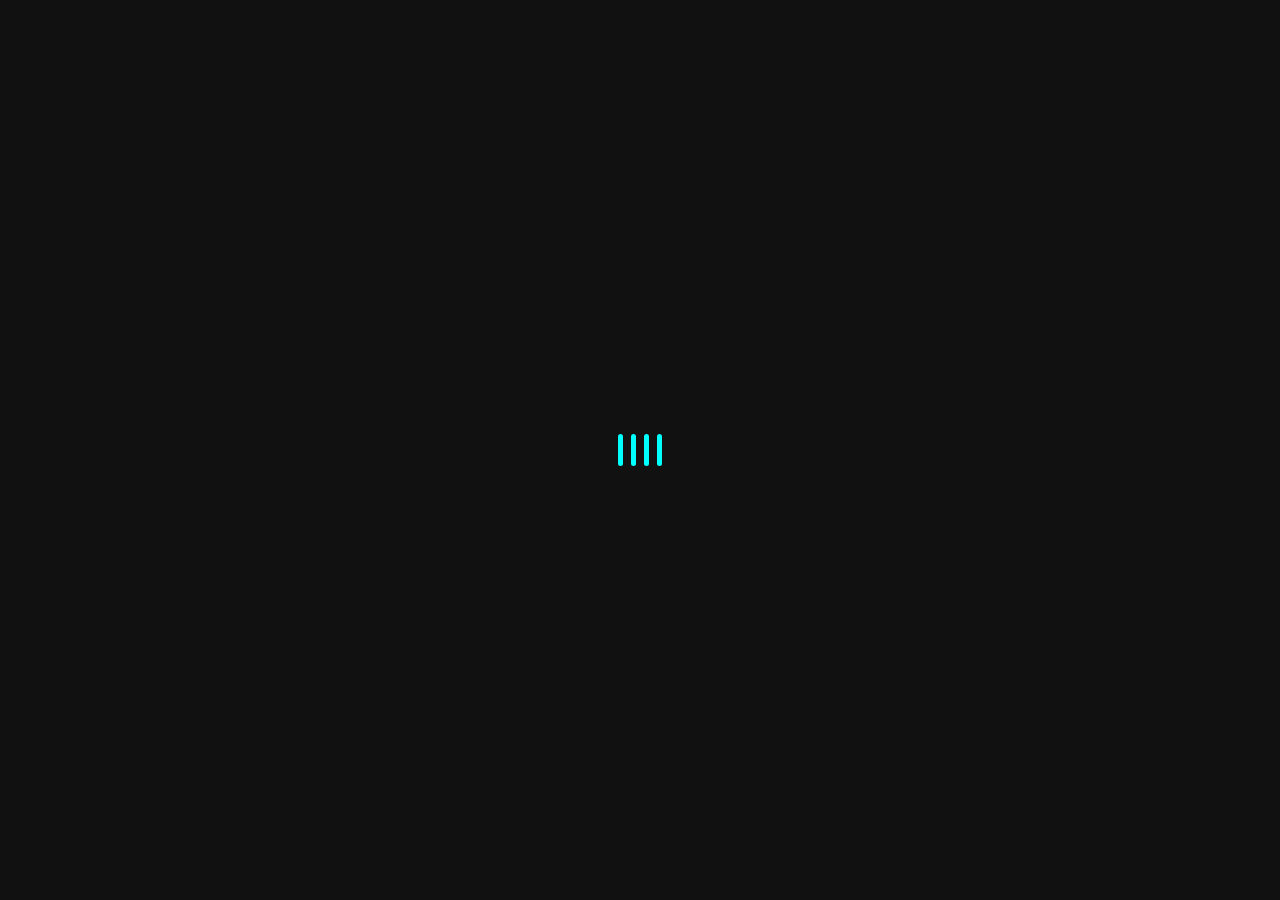
==== commit 292bdcbf: "Update index.html" ====
--- a/index.html
+++ b/index.html
@@ -148,7 +148,7 @@
 
                      <!-- cv -->
                     <button class="cv">
-                        <a href="https://drive.google.com/file/d/1icMlCg1g0TPUuH7N69KD2RyDFSGsaP7Y/view?usp=sharing" target="_blank"> Resume </a>
+                        <a href="https://drive.google.com/file/d/1naann42bbvK2uNxu_KoRXSgDiiSD_vSL/view?usp=sharing" target="_blank"> Resume </a>
                     </button>
                 </div>
            </div>
